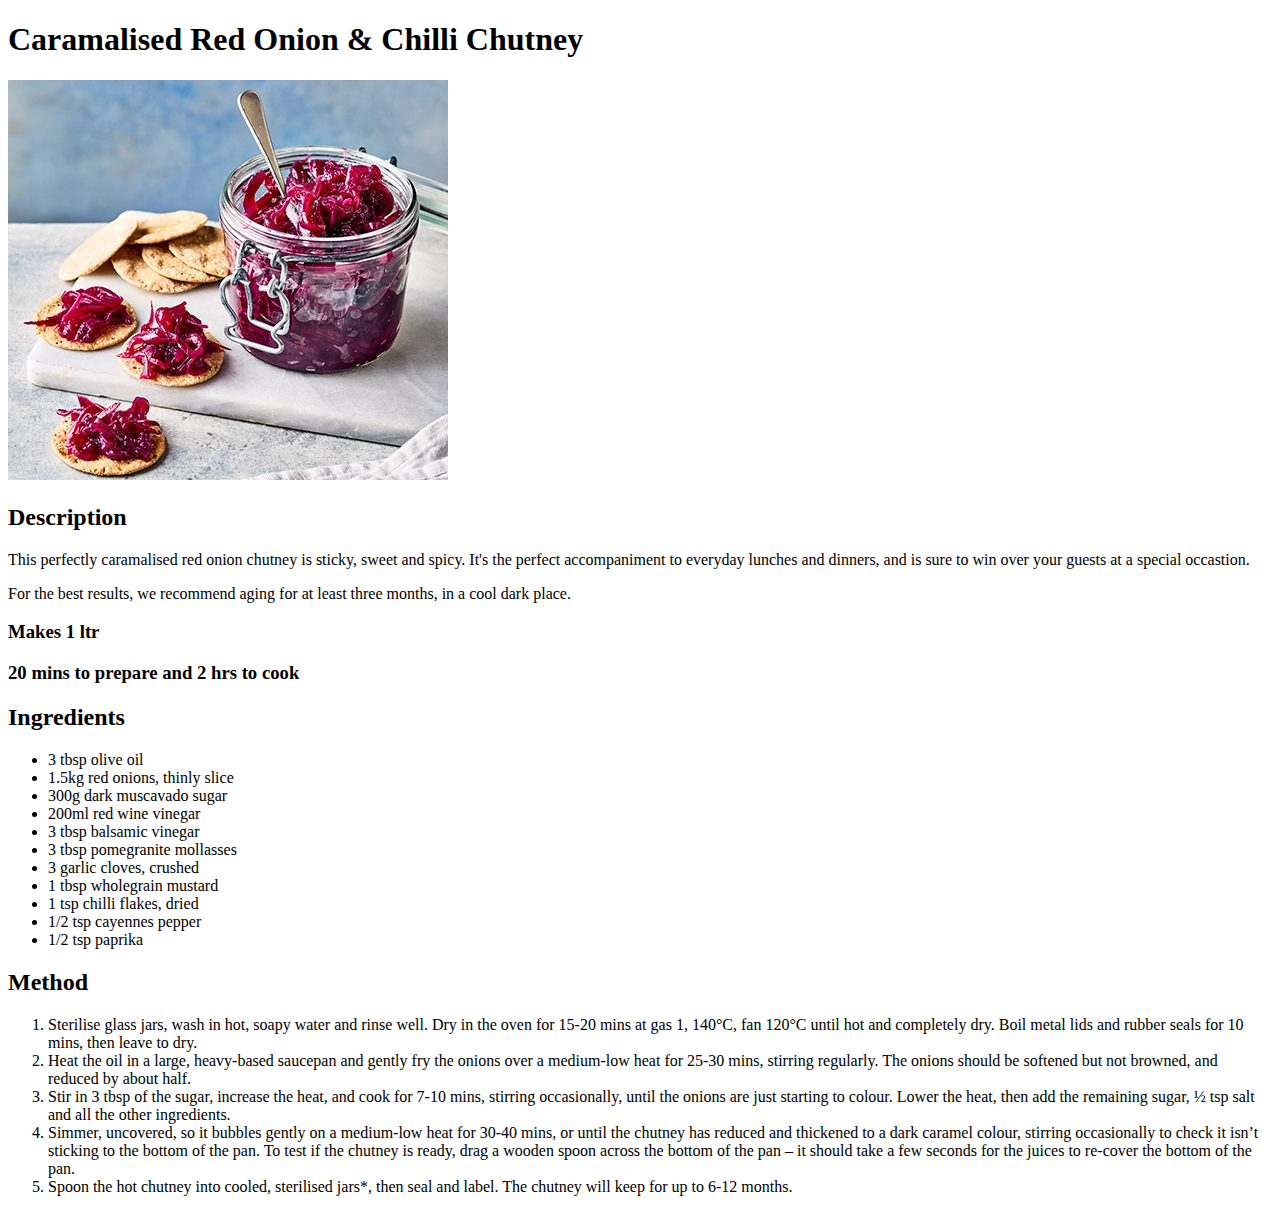
==== recipes/chutney.html @ 9d19dfc7 "Created base website. Added index, imgs and recipes. Created full recipe for chutney" ====
<!DOCTYPE html>
<html lang="en">
<head>
    <meta charset="UTF-8">
    <title>Chutney</title>
</head>

<body>
    <h1>Caramalised Red Onion & Chilli Chutney</h1>
    <img src="../img/rec_onion_chut.jpg" alt="image of red onion and chilli chutney, presented in a jar">
    <h2>Description</h2>
    <p>This perfectly caramalised red onion chutney is sticky, sweet and spicy. It's the perfect accompaniment to everyday lunches and dinners, and is sure to win over your guests at a special occastion.</p>
    <p>For the best results, we recommend aging for at least three months, in a cool dark place.</p>

    <h3>Makes 1 ltr</h3>
    <h3>20 mins to prepare and 2 hrs to cook</h3>


    <h2>Ingredients</h2>
    <ul>
        <li>3 tbsp olive oil</li>
        <li>1.5kg red onions, thinly slice</li>
        <li>300g dark muscavado sugar</li>
        <li>200ml red wine vinegar</li>
        <li>3 tbsp balsamic vinegar</li>
        <li>3 tbsp pomegranite mollasses</li>
        <li>3 garlic cloves, crushed</li>
        <li>1 tbsp wholegrain mustard</li>
        <li>1 tsp chilli flakes, dried</li>
        <li>1/2 tsp cayennes pepper</li>
        <li>1/2 tsp paprika</li>
    </ul>

    <h2>Method</h2>
    <ol>
        <li>Sterilise glass jars, wash in hot, soapy water and rinse well. Dry in the oven for 15-20 mins at gas 1, 140°C, fan 120°C until hot and completely dry. Boil metal lids and rubber seals for 10 mins, then leave to dry.</li>
        <li>Heat the oil in a large, heavy-based saucepan and gently fry the onions over a medium-low heat for 25-30 mins, stirring regularly. The onions should be softened but not browned, and reduced by about half.</li>
        <li>Stir in 3 tbsp of the sugar, increase the heat, and cook for 7-10 mins, stirring occasionally, until the onions are just starting to colour. Lower the heat, then add the remaining sugar, ½ tsp salt and all the other ingredients.</li>
        <li>Simmer, uncovered, so it bubbles gently on a medium-low heat for 30-40 mins, or until the chutney has reduced and thickened to a dark caramel colour, stirring occasionally to check it isn’t sticking to the bottom of the pan. To test if the chutney is ready, drag a wooden spoon across the bottom of the pan – it should take a few seconds for the juices to re-cover the bottom of the pan.</li>
        <li>Spoon the hot chutney into cooled, sterilised jars*, then seal and label. The chutney will keep for up to 6-12 months.</li>
    </ol>


</body>


</html>
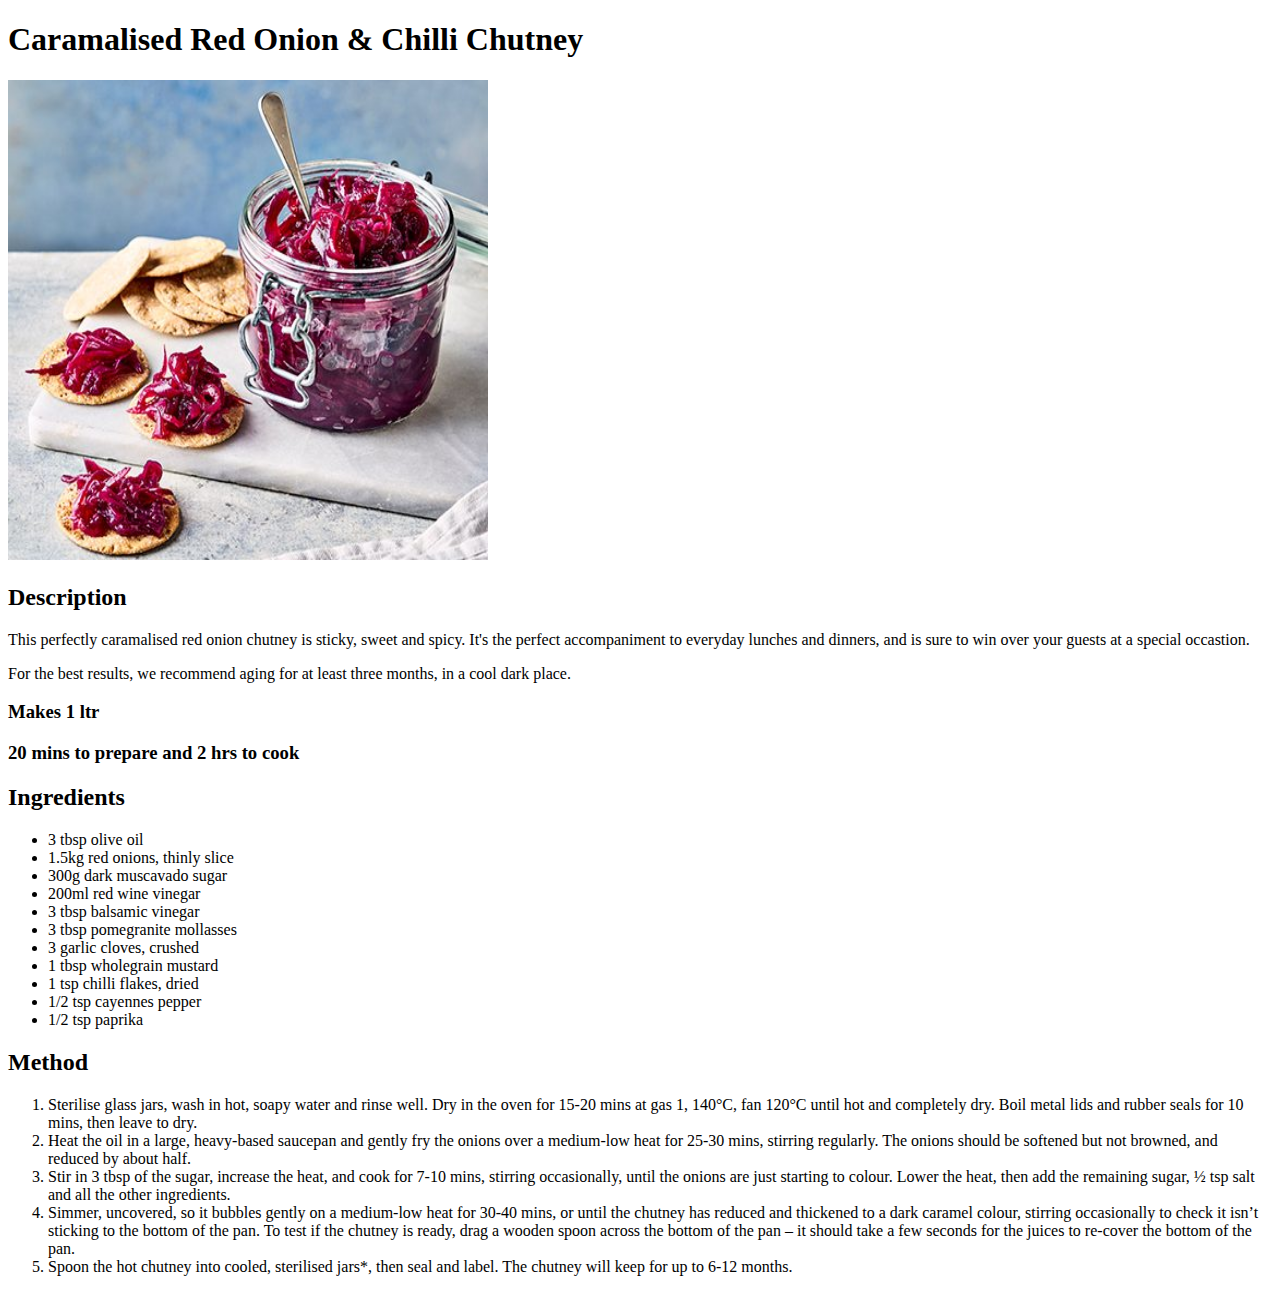
==== commit ce899653: "Recipe updates. I have added the details of the roast potato and pate recipes, including image, ingr" ====
--- a/recipes/chutney.html
+++ b/recipes/chutney.html
@@ -7,7 +7,7 @@
 
 <body>
     <h1>Caramalised Red Onion & Chilli Chutney</h1>
-    <img src="../img/rec_onion_chut.jpg" alt="image of red onion and chilli chutney, presented in a jar">
+    <img src="../img/rec_onion_chut.jpg" alt="image of red onion and chilli chutney, presented in a jar" width="480" height="480">
     <h2>Description</h2>
     <p>This perfectly caramalised red onion chutney is sticky, sweet and spicy. It's the perfect accompaniment to everyday lunches and dinners, and is sure to win over your guests at a special occastion.</p>
     <p>For the best results, we recommend aging for at least three months, in a cool dark place.</p>
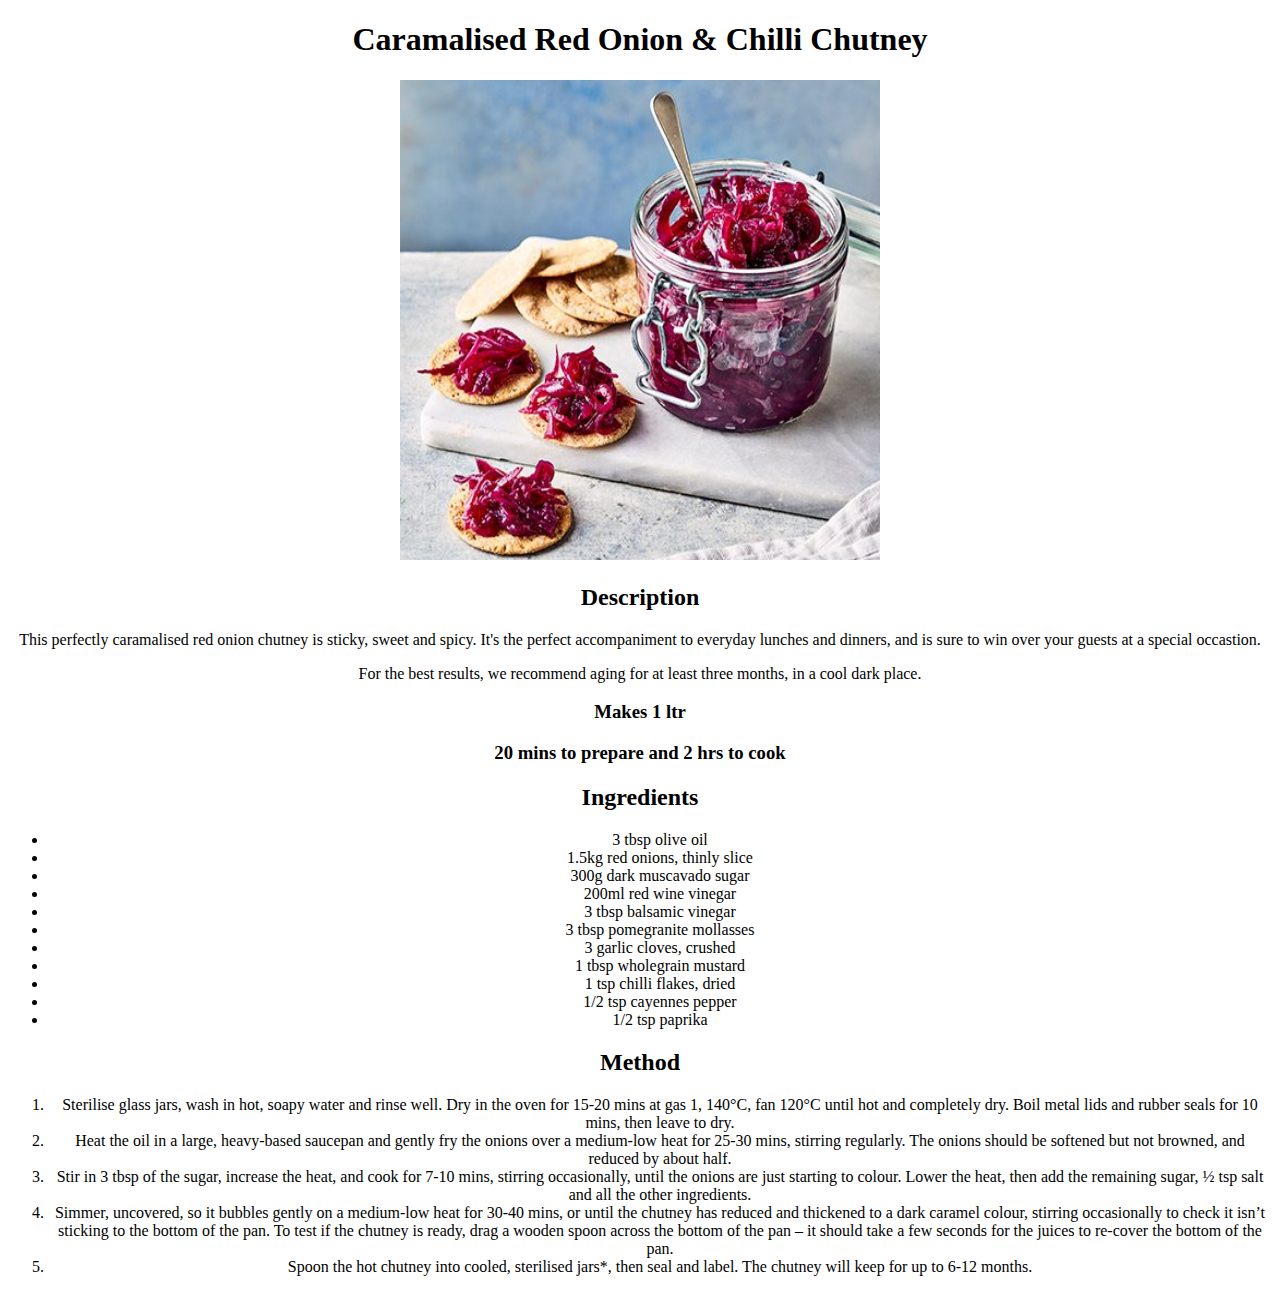
==== commit d113febe: "Added CSS info for index. Updated HTML of Chutney to include classes in divs. Started to create CSS " ====
--- a/recipes/chutney.html
+++ b/recipes/chutney.html
@@ -2,43 +2,58 @@
 <html lang="en">
 <head>
     <meta charset="UTF-8">
+    <link rel="stylesheet" href="../recipestyles.css">
     <title>Chutney</title>
 </head>
 
 <body>
-    <h1>Caramalised Red Onion & Chilli Chutney</h1>
-    <img src="../img/rec_onion_chut.jpg" alt="image of red onion and chilli chutney, presented in a jar" width="480" height="480">
-    <h2>Description</h2>
-    <p>This perfectly caramalised red onion chutney is sticky, sweet and spicy. It's the perfect accompaniment to everyday lunches and dinners, and is sure to win over your guests at a special occastion.</p>
-    <p>For the best results, we recommend aging for at least three months, in a cool dark place.</p>
 
-    <h3>Makes 1 ltr</h3>
-    <h3>20 mins to prepare and 2 hrs to cook</h3>
+    <div class="title">
+        <h1>Caramalised Red Onion & Chilli Chutney</h1>
+    </div>
 
+    <div class="image">
+        <img src="../img/rec_onion_chut.jpg" alt="image of red onion and chilli chutney, presented in a jar" width="480" height="480">
+    </div>
 
-    <h2>Ingredients</h2>
-    <ul>
-        <li>3 tbsp olive oil</li>
-        <li>1.5kg red onions, thinly slice</li>
-        <li>300g dark muscavado sugar</li>
-        <li>200ml red wine vinegar</li>
-        <li>3 tbsp balsamic vinegar</li>
-        <li>3 tbsp pomegranite mollasses</li>
-        <li>3 garlic cloves, crushed</li>
-        <li>1 tbsp wholegrain mustard</li>
-        <li>1 tsp chilli flakes, dried</li>
-        <li>1/2 tsp cayennes pepper</li>
-        <li>1/2 tsp paprika</li>
-    </ul>
+    <div class="recipe-description">
+        <h2>Description</h2>
+        <p>This perfectly caramalised red onion chutney is sticky, sweet and spicy. It's the perfect accompaniment to everyday lunches and dinners, and is sure to win over your guests at a special occastion.</p>
+        <p>For the best results, we recommend aging for at least three months, in a cool dark place.</p>
+    </div>
 
-    <h2>Method</h2>
-    <ol>
-        <li>Sterilise glass jars, wash in hot, soapy water and rinse well. Dry in the oven for 15-20 mins at gas 1, 140°C, fan 120°C until hot and completely dry. Boil metal lids and rubber seals for 10 mins, then leave to dry.</li>
-        <li>Heat the oil in a large, heavy-based saucepan and gently fry the onions over a medium-low heat for 25-30 mins, stirring regularly. The onions should be softened but not browned, and reduced by about half.</li>
-        <li>Stir in 3 tbsp of the sugar, increase the heat, and cook for 7-10 mins, stirring occasionally, until the onions are just starting to colour. Lower the heat, then add the remaining sugar, ½ tsp salt and all the other ingredients.</li>
-        <li>Simmer, uncovered, so it bubbles gently on a medium-low heat for 30-40 mins, or until the chutney has reduced and thickened to a dark caramel colour, stirring occasionally to check it isn’t sticking to the bottom of the pan. To test if the chutney is ready, drag a wooden spoon across the bottom of the pan – it should take a few seconds for the juices to re-cover the bottom of the pan.</li>
-        <li>Spoon the hot chutney into cooled, sterilised jars*, then seal and label. The chutney will keep for up to 6-12 months.</li>
-    </ol>
+    <div class="recipe-summary">
+        <h3>Makes 1 ltr</h3>
+        <h3>20 mins to prepare and 2 hrs to cook</h3>
+    </div>
+
+    <div class="ingredients">
+        <h2>Ingredients</h2>
+        <ul>
+            <li>3 tbsp olive oil</li>
+            <li>1.5kg red onions, thinly slice</li>
+            <li>300g dark muscavado sugar</li>
+            <li>200ml red wine vinegar</li>
+            <li>3 tbsp balsamic vinegar</li>
+            <li>3 tbsp pomegranite mollasses</li>
+            <li>3 garlic cloves, crushed</li>
+            <li>1 tbsp wholegrain mustard</li>
+            <li>1 tsp chilli flakes, dried</li>
+            <li>1/2 tsp cayennes pepper</li>
+            <li>1/2 tsp paprika</li>
+        </ul>
+    </div>
+
+    <div class="method">
+        <h2>Method</h2>
+        <ol>
+            <li>Sterilise glass jars, wash in hot, soapy water and rinse well. Dry in the oven for 15-20 mins at gas 1, 140°C, fan 120°C until hot and completely dry. Boil metal lids and rubber seals for 10 mins, then leave to dry.</li>
+            <li>Heat the oil in a large, heavy-based saucepan and gently fry the onions over a medium-low heat for 25-30 mins, stirring regularly. The onions should be softened but not browned, and reduced by about half.</li>
+            <li>Stir in 3 tbsp of the sugar, increase the heat, and cook for 7-10 mins, stirring occasionally, until the onions are just starting to colour. Lower the heat, then add the remaining sugar, ½ tsp salt and all the other ingredients.</li>
+            <li>Simmer, uncovered, so it bubbles gently on a medium-low heat for 30-40 mins, or until the chutney has reduced and thickened to a dark caramel colour, stirring occasionally to check it isn’t sticking to the bottom of the pan. To test if the chutney is ready, drag a wooden spoon across the bottom of the pan – it should take a few seconds for the juices to re-cover the bottom of the pan.</li>
+            <li>Spoon the hot chutney into cooled, sterilised jars*, then seal and label. The chutney will keep for up to 6-12 months.</li>
+        </ol>
+    </div>
 
 
 </body>
--- a/recipestyles.css
+++ b/recipestyles.css
@@ -0,0 +1,3 @@
+body {
+    text-align: center;
+}